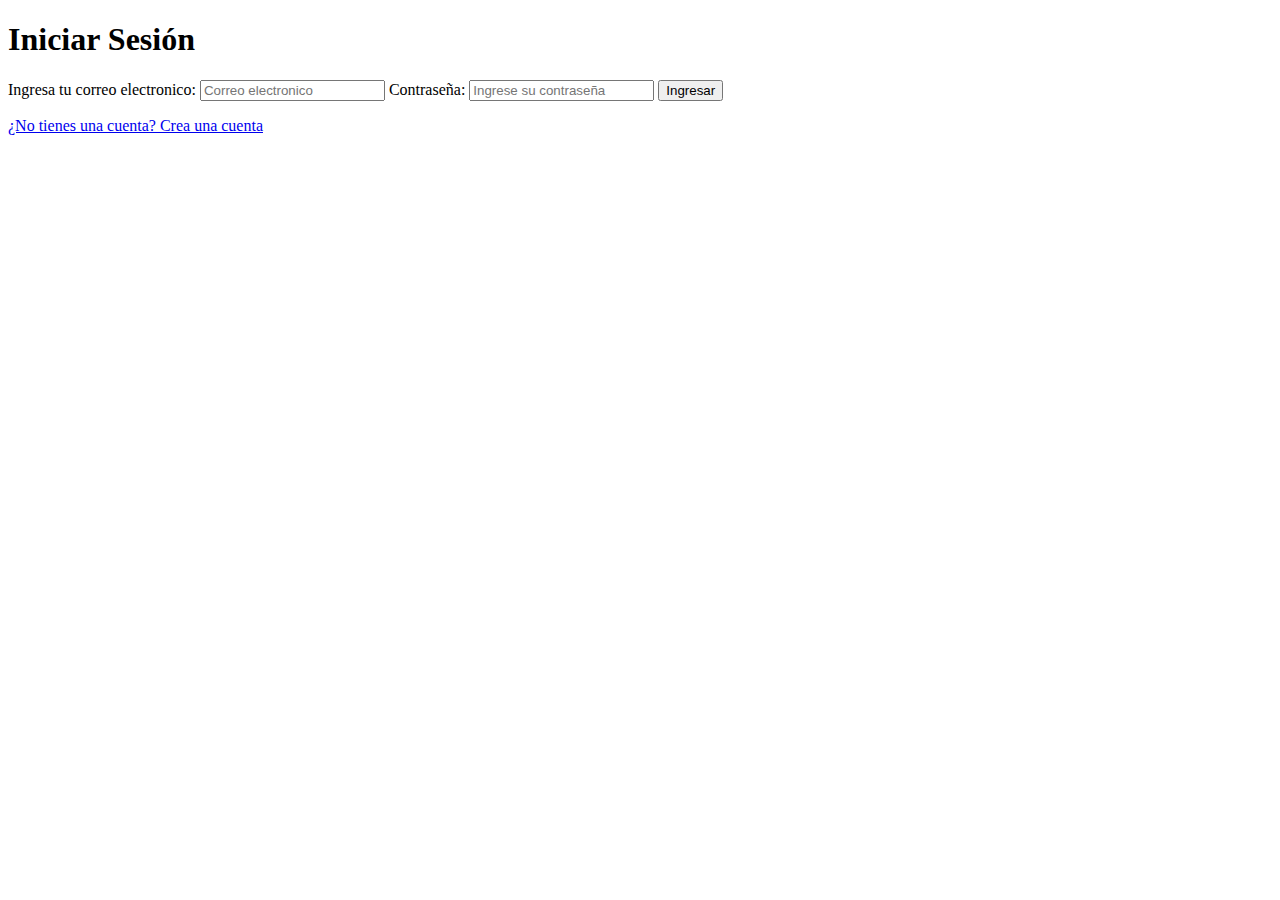
==== index.html @ 93948098 "Add files via upload" ====
<!DOCTYPE html>
<html lang="es">
<head>
  <meta charset="UTF-8">
  <meta name="viewport" content="width=device-width, initial-scale=1.0">
  <title>Formulario de Inicio de Sesión</title>
  <link rel="stylesheet" href="style.css">
</head>
<body>
  <div class="container">
    <h1>Iniciar Sesión</h1>
    <form action="#">
      <label for="usuario">Ingresa tu correo electronico:</label>
      <input type="text" id="correo" name="corre" placeholder="Correo electronico">
      <label for="contrasena">Contraseña:</label>
      <input type="password" id="contrasena" name="contrasena" placeholder="Ingrese su contraseña">
      <button type="submit">Ingresar</button>
    </form>
    <p><a href="#">¿No tienes una cuenta? Crea una cuenta</a></p>
  </div>
</body>
</html>
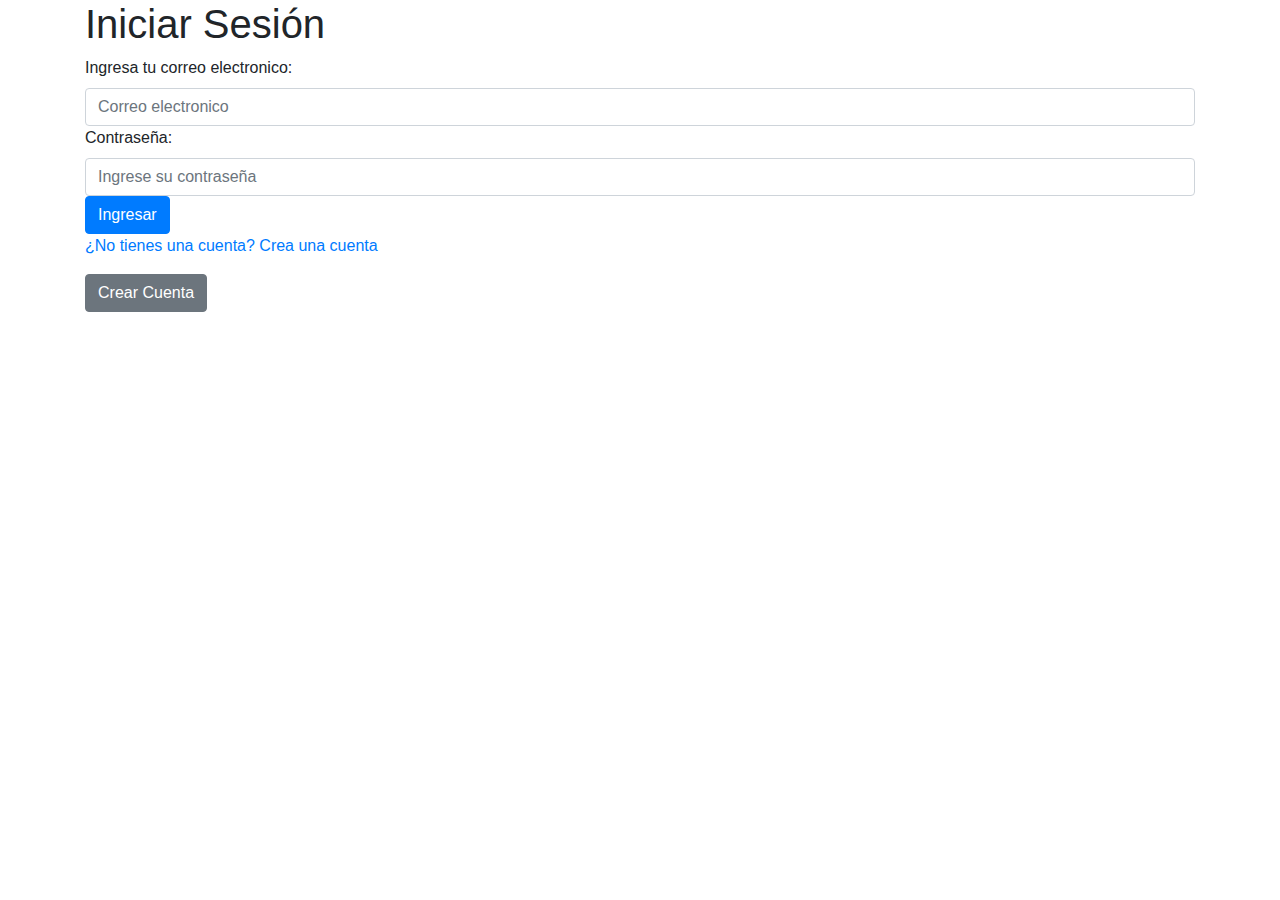
==== commit 268e0300: "Update function to handle edge cases" ====
--- a/index.html
+++ b/index.html
@@ -5,18 +5,22 @@
   <meta name="viewport" content="width=device-width, initial-scale=1.0">
   <title>Formulario de Inicio de Sesión</title>
   <link rel="stylesheet" href="style.css">
+  <!-- Add Bootstrap CSS -->
+  <link rel="stylesheet" href="https://stackpath.bootstrapcdn.com/bootstrap/4.3.1/css/bootstrap.min.css">
 </head>
 <body>
   <div class="container">
     <h1>Iniciar Sesión</h1>
     <form action="#">
       <label for="usuario">Ingresa tu correo electronico:</label>
-      <input type="text" id="correo" name="corre" placeholder="Correo electronico">
+      <input type="text" id="correo" name="corre" placeholder="Correo electronico" class="form-control">
       <label for="contrasena">Contraseña:</label>
-      <input type="password" id="contrasena" name="contrasena" placeholder="Ingrese su contraseña">
-      <button type="submit">Ingresar</button>
+      <input type="password" id="contrasena" name="contrasena" placeholder="Ingrese su contraseña" class="form-control">
+      <button type="submit" class="btn btn-primary">Ingresar</button>
     </form>
     <p><a href="#">¿No tienes una cuenta? Crea una cuenta</a></p>
+    <button type="submit" class="btn btn-secondary">Crear Cuenta</button>
   </div>
+  <!-- Add Bootstrap JS -->
 </body>
-</html>
+</html>--- a/style.css
+++ b/style.css
@@ -0,0 +1,14 @@
+*{
+    margin: 0;
+    padding: 0;
+    box-sizing: border-box;
+}
+body{
+    background-color: #D3C9FE;
+    font-family: 'Roboto', sans-serif;
+}
+.container{
+    justify-content: center;
+    align-items: center;
+    height: 100vh;
+}
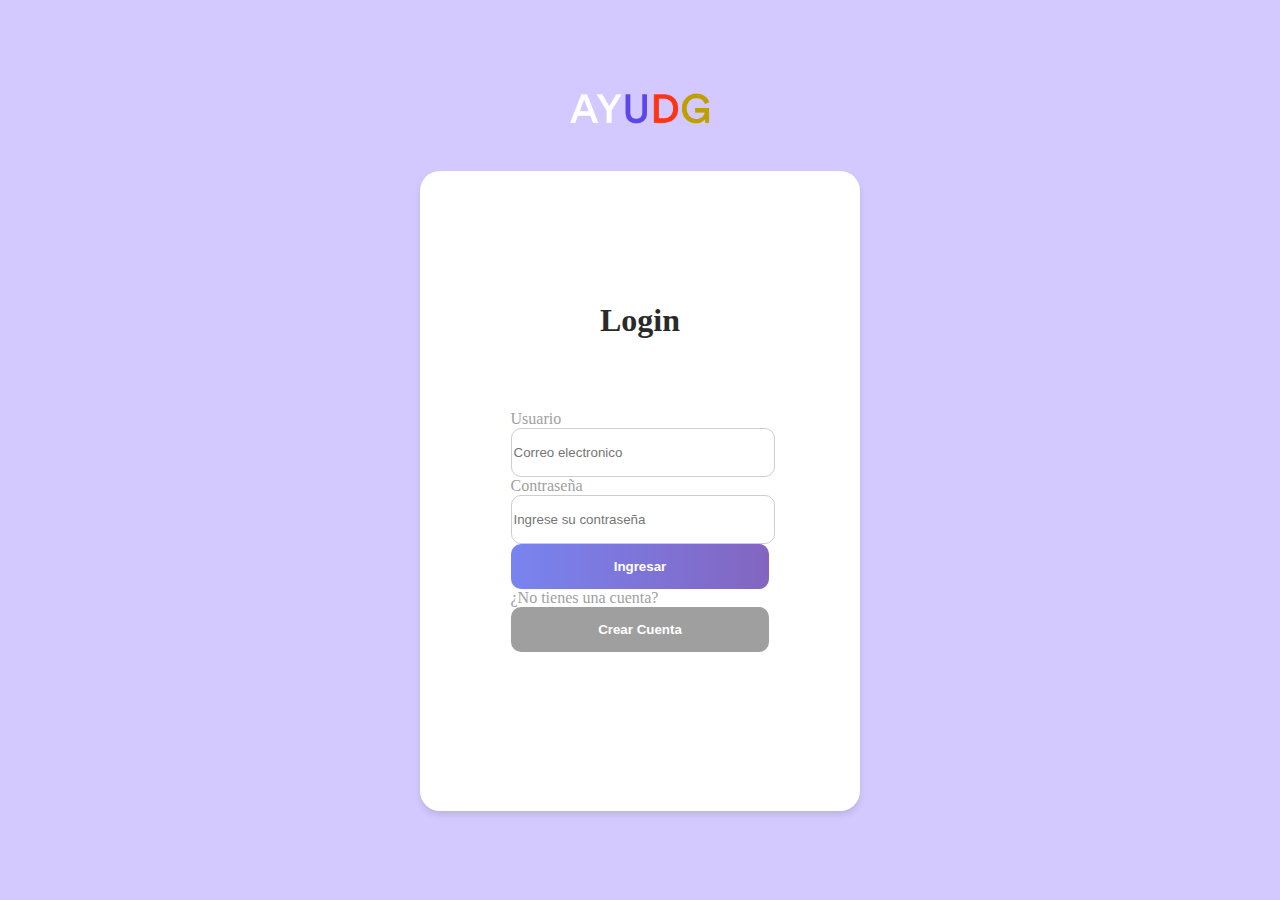
==== commit 71848ec5: "Add files via upload" ====
--- a/index.html
+++ b/index.html
@@ -4,23 +4,46 @@
   <meta charset="UTF-8">
   <meta name="viewport" content="width=device-width, initial-scale=1.0">
   <title>Formulario de Inicio de Sesión</title>
-  <link rel="stylesheet" href="style.css">
+  <link rel="stylesheet" href="styles.css">
   <!-- Add Bootstrap CSS -->
-  <link rel="stylesheet" href="https://stackpath.bootstrapcdn.com/bootstrap/4.3.1/css/bootstrap.min.css">
+  <link href="https://cdn.jsdelivr.net/npm/bootstrap@5.1.3/dist/css/bootstrap.min.css" rel="stylesheet" integrity="sha384-1BmE4kWBq78iYhFldvKuhfTAU6auU8tT94WrHftjDbrCEXSU1oBoqyl2QvZ6jIW3" crossorigin="anonymous">
 </head>
 <body>
-  <div class="container">
-    <h1>Iniciar Sesión</h1>
-    <form action="#">
-      <label for="usuario">Ingresa tu correo electronico:</label>
-      <input type="text" id="correo" name="corre" placeholder="Correo electronico" class="form-control">
-      <label for="contrasena">Contraseña:</label>
-      <input type="password" id="contrasena" name="contrasena" placeholder="Ingrese su contraseña" class="form-control">
-      <button type="submit" class="btn btn-primary">Ingresar</button>
-    </form>
-    <p><a href="#">¿No tienes una cuenta? Crea una cuenta</a></p>
-    <button type="submit" class="btn btn-secondary">Crear Cuenta</button>
+  <div class="back">
+    
+    <div class="container">
+      <div class="logo-container"> 
+        <img class="logo" src="imgs/ayudgLogo.png">
+      </div>
+      
+      <div class="container contMain">
+        <h1 class="title">Login</h1>
+        <form action="#">
+          <div class="form-group mb-3 ">
+            <label class="labels" for="usuario">Usuario</label>
+            <input type="text" id="correo" name="correo" placeholder="Correo electronico" class="user_input">
+          </div>
+          <div class="form-group mb-5 ">
+   
+          <label class="labels" for="contrasena">Contraseña</label>
+           <input type="password" id="contrasena" name="contrasena" placeholder="Ingrese su contraseña" class="user_password">
+          </div>
+         
+          <button type="submit" class="btnLogin">Ingresar</button>
+          <div class="form-group mt-3 ">
+            <label class="labels mb-1">¿No tienes una cuenta?</label>
+          <button type="#" class="btnRegister">Crear Cuenta</button>
+          </div>
+          
+   
+        </form>
+        
+      </div>
+     
+    </div>
   </div>
+ 
   <!-- Add Bootstrap JS -->
+  <script src="https://cdn.jsdelivr.net/npm/bootstrap@5.1.3/dist/js/bootstrap.bundle.min.js" integrity="sha384-ka7Sk0Gln4gmtz2MlQnikT1wXgYsOg+OMhuP+IlRH9sENBO0LRn5q+8nbTov4+1p" crossorigin="anonymous"></script>
 </body>
 </html>--- a/styles.css
+++ b/styles.css
@@ -0,0 +1,132 @@
+html, body {
+    height: 100%;
+    margin: 0;
+    padding: 0;
+    background-color: #D3C9FE;
+
+}
+
+.back {
+    display: flex;
+    justify-content: center;
+    align-items: center;
+    height: 100%;
+    margin: 0;
+    padding: 0;
+    background-color: #D3C9FE;
+  
+}
+
+.contMain {
+    font-family: 'Roboto';
+    background-color: white;
+    border-radius: 20px; 
+    display: flex;
+    flex-direction: column;
+    justify-content: center;
+    align-items: center;
+    width: 400px !important; 
+    height: 600px !important;
+    max-width: 400px; 
+    padding: 20px;
+    box-shadow: 0 4px 6px rgba(0, 0, 0, 0.1); 
+    position: relative;
+
+}
+
+.labels{
+
+    color: #a0a0a0;
+}
+
+.form-group {
+    width: 100%;
+}
+
+
+
+.btnLogin{
+    
+    background: linear-gradient(to right, #7884f0, #8365c0);
+    font-weight: 700;
+    color: white;
+    height: 45px;
+    width: 100%;
+    border-radius: 10px;
+    border: 0 solid;
+    
+}
+
+.btnRegister{
+    background-color: #9f9f9f;
+    font-weight: 700;
+    color: white;
+    height: 45px;
+    width: 100%;
+    border-radius: 10px;
+    border: 0 solid;
+}
+
+.title{
+    position: relative;
+    top: -50px;
+    font-weight: 600;
+    color: #2a2a2a;
+
+}
+
+.user_input{
+
+    width: 100%;
+    border-radius: 10px;
+    border: 0.5px solid #cdcdcd;
+    height:45px;
+
+}
+
+
+.user_input:hover {
+    border-color: #2d9c4d; 
+    color: #2d9c4d; 
+}
+
+.user_input:focus{
+
+    background: #f7fffc;
+    border: 0.7px solid #2d9c4d;
+    outline-color:#2d9c4d;
+}
+
+.user_password{
+
+    width: 100%;
+    border-radius: 10px;
+    border: 0.5px solid #cdcdcd;
+    height:45px;
+
+}
+
+.user_password:hover{
+    border-color: #cdcdcd;
+}
+
+.user_password:focus{
+    border-color: #cdcdcd;
+    background:  #f2f6ff;
+    outline-color:#2d959c;
+}
+
+
+.logo{
+display: flex;
+justify-content: center;
+width: 150px;
+height: 42px;
+
+}
+
+.logo-container {
+    display: flex;
+    justify-content: center;
+    margin-bottom: 40px; /* Adjust margin as needed */
+  }